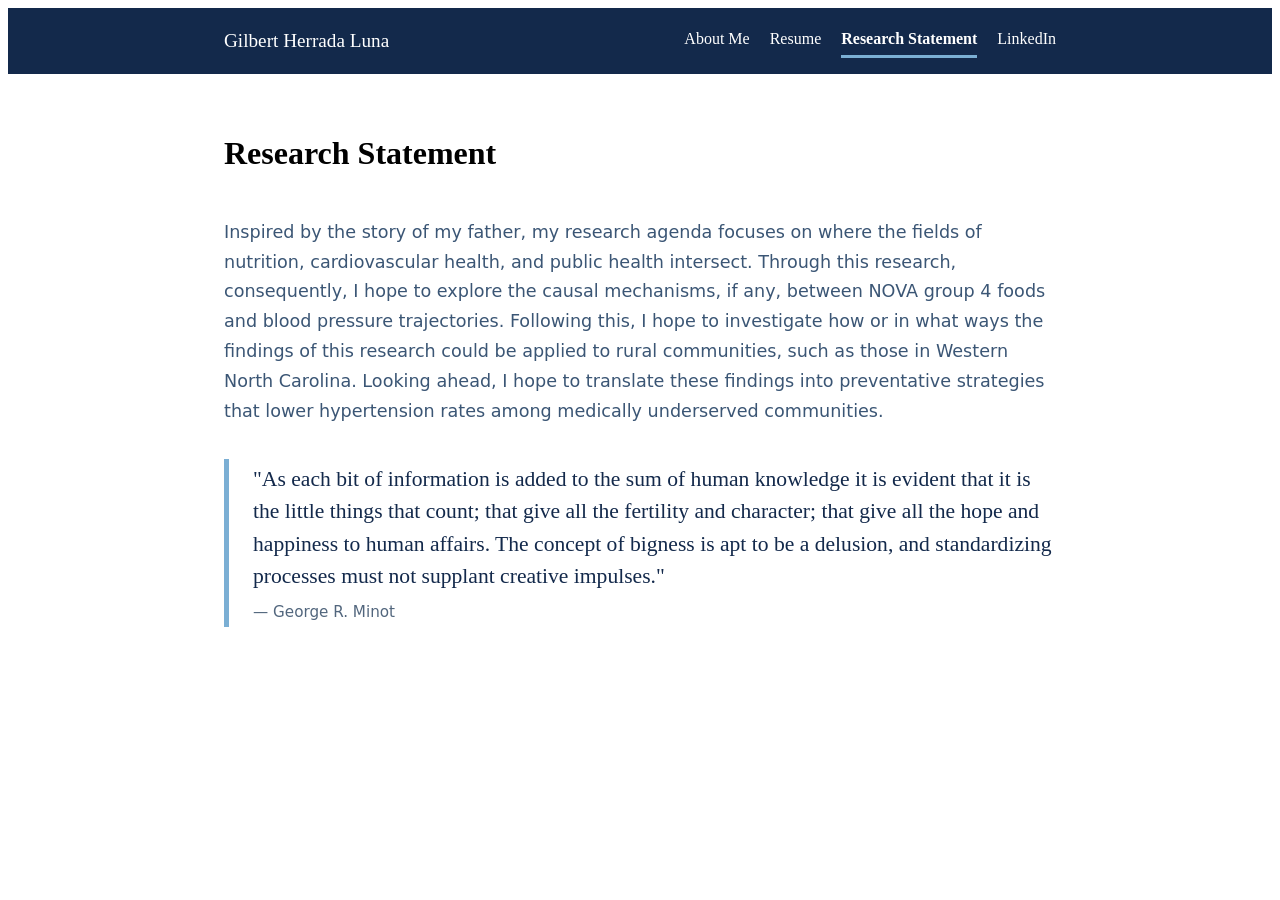
==== Researchstatement.html @ 822b3d0b "Add files via upload" ====
<!DOCTYPE html>
    <head>
        <meta charset="utf-8">
        <meta name="viewport" content="width=device-width, initial-scale=1">
      <title>Research Statement | Gilbert Herrada Luna</title>
        <link rel="stylesheet" href="style.css">
    </head>

<body>
  <header class="site-header">
    <div class="container">
      <a class="site-name" href="index.html">Gilbert Herrada Luna</a>
      <nav class="site-nav" aria-label="Main">
        <ul>
          <li><a href="index.html">About Me</a></li>
          <li><a href="resume.html">Resume</a></li>
          <li><a href="researchstatement.html" aria-current="page">Research Statement</a></li>
          <li><a href="https://www.linkedin.com/in/gilbert-herrada-luna-6b77a2372" target="_blank" rel="noopener noreferrer">LinkedIn</a></li>
        </ul>
      </nav>
    </div>
  </header>

  <main class="container">
    <div class="intro">
      <h1>Research Statement</h1>
    </div>

    <section>
        <p class="RESEARCH-STATEMENT">Inspired by the story of my father, my research agenda focuses on where the fields of nutrition, cardiovascular health, and public health intersect. Through this research, consequently, I hope to explore the causal mechanisms, if any, between NOVA group 4 foods and blood pressure trajectories. Following this, I hope to investigate how or in what ways the findings of this research could be applied to rural communities, such as those in Western North Carolina. Looking ahead, I hope to translate these findings into preventative strategies that lower hypertension rates among medically underserved communities.</p>

  <!-- QUOTE 2 -->
    <blockquote> "As each bit of information is added to the sum of human knowledge it is evident that it is the little things that count; that give all the fertility and character; that give all the hope and happiness to human affairs. The concept of bigness is apt to be a delusion, and standardizing processes must not supplant creative impulses."
        <footer>  — George R. Minot </footer>
    </blockquote>     
    </section>
  </main>
</body>
</html>
---- style.css ----
:root {
  --carolina: #7BAFD4;
  --navy: #13294B;
  --mist: #E8F1F8;
  --paper: #FBFDFE;
  --ink: #1F2933;
  --serif: Georgia, "Times New Roman", serif;
  --sans: system-ui, -apple-system, "Segoe UI", Roboto, Arial, sans-serif;
}
 
* { box-sizing: border-box; }
 


.body {
  margin: 0;
  font-family: var(--sans);
  color: var(--ink);
  background: var(--paper);
  line-height: 1.7;
}
 
.h1 .h2 .h3 { 
    font-family: var(--serif); 
    color: var(--navy); 
    line-height: 1.2; 
}

.h1 { 
    font-size: clamp(2rem, 5vw, 3rem); 
    margin: 0 0 0.25rem; 
}

.h2 { 
    font-size: 1.6rem; 
    margin: 2.5rem 0 0.75rem; 
}
 
.a { 
    color: var(--navy); 
}
 
.container { 
    max-width: 880px; 
    margin: auto; 
    padding: 0 1.5rem; 
}
 




/* Header and navigation */
.site-header { 
    background: var(--navy); 
}

.site-header .container {
  display: flex; 
  flex-wrap: wrap; 
  align-items: center;
  justify-content: space-between; 
  gap: 0.5rem 2rem;
  padding-top: 1rem; 
  padding-bottom: 1rem;
}

.site-name { 
    font-family: var(--serif); 
    font-size: 1.2rem; 
    color: #fff; 
    text-decoration: none; 
}

.site-nav ul { 
    display: flex; 
    flex-wrap: wrap; 
    gap: 0.25rem 1.25rem; 
    list-style: none; 
    margin: 0; 
    padding: 0; 
}
.site-nav a {
  display: block; 
  padding: 0.4rem 0; 
  color: #fff; 
  text-decoration: none;
  border-bottom: 3px solid transparent;
}

.site-nav a:hover { 
    border-bottom-color: var(--carolina); 
}
.site-nav a[ aria-current="page"] { 
    border-bottom-color: var(--carolina); 
    font-weight: 600; 
}

a:focus-visible { 
    outline: 3px solid var(--carolina); 
    outline-offset: 3px;
 }
 









/* Page intro */
.intro { 
    padding: 2.5rem 0 1.5rem; 
}

.subtitle { 
    font-family: var(--sans); 
    font-size: 1.1rem; 
    font-weight: 400; 
    color: #3b5675; 
    margin: 0; 
}
 
.about-me-text { 
    font-family: var(--sans); 
    font-size: 1.1rem; 
    font-weight: 400; 
    color: #3b5675; 
    margin: 0; 
    line-height: 1.7;
}





/* Photos */
figure { 
    margin: 0; 
}

.OldWellPhoto img { 
    display: block; 
    width: 100%; 
    height: auto; 
    border-radius: 4px;
}
figcaption { 
    font-size: 0.9rem; 
    color: #52667d; 
    margin-top: 0.5rem;
}
 
.photoaboutme { 
    display: block; 
    width: 100%; 
    height: auto; 
    border-radius: 4px;
}









/* Writing */
 
blockquote {
  margin: 2rem 0; padding: 0.25rem 0 0.25rem 1.5rem;
  border-left: 5px solid var(--carolina);
  font-family: var(--serif); font-size: 1.35rem; line-height: 1.5; color: var(--navy);
}

blockquote footer { 
    margin-top: 0.5rem; 
    font-family: var(--sans); 
    font-size: 0.95rem; 
    color: #52667d; 
}
 
.split { 
    display: grid; 
    grid-template-columns: 1fr 1fr; 
    gap: 2rem; 
    align-items: start; 
    margin: 2rem 0; 
}
.about-heading { 
    font-family: var(--serif); 
    font-size: 1.6rem; 
    margin: 2.5rem 0 0.75rem; 
}


@media (max-width: 700px) { .split { grid-template-columns: 1fr; } }
 
.RESEARCH-STATEMENT { 
  font-family: var(--sans); 
    font-size: 1.1rem; 
    font-weight: 400; 
    color: #3b5675; 
    margin: 0;
    line-height: 1.7;
}


/* Resume */
.resume-frame { 
    width: 100%; 
    height: 80vh; 
    min-height: 520px;
    border: 1px solid var(--carolina); 
    border-radius: 4px; 
}
 
.site-footer { 
    margin-top: 4rem; 
    padding: 1.5rem 0; 
    background: var(--mist); 
    font-size: 0.9rem; 
    color: #3b5675; 
}
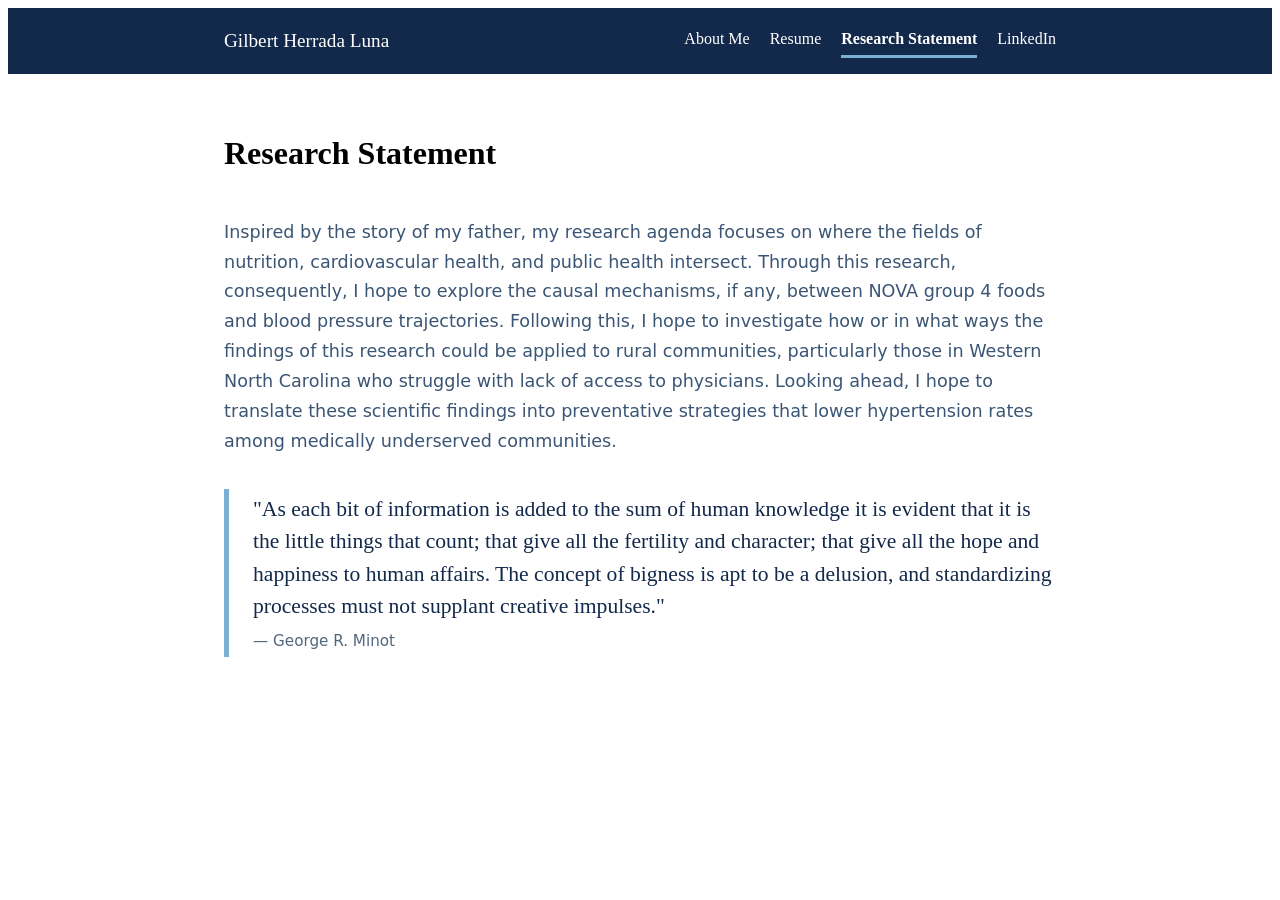
==== commit f9680daf: "Revise research statement for clarity and focus Updated the research statement to emphasize access t" ====
--- a/Researchstatement.html
+++ b/Researchstatement.html
@@ -14,7 +14,7 @@
         <ul>
           <li><a href="index.html">About Me</a></li>
           <li><a href="resume.html">Resume</a></li>
-          <li><a href="researchstatement.html" aria-current="page">Research Statement</a></li>
+          <li><a href="Researchstatement.html" aria-current="page">Research Statement</a></li>
           <li><a href="https://www.linkedin.com/in/gilbert-herrada-luna-6b77a2372" target="_blank" rel="noopener noreferrer">LinkedIn</a></li>
         </ul>
       </nav>
@@ -27,7 +27,7 @@
     </div>
 
     <section>
-        <p class="RESEARCH-STATEMENT">Inspired by the story of my father, my research agenda focuses on where the fields of nutrition, cardiovascular health, and public health intersect. Through this research, consequently, I hope to explore the causal mechanisms, if any, between NOVA group 4 foods and blood pressure trajectories. Following this, I hope to investigate how or in what ways the findings of this research could be applied to rural communities, such as those in Western North Carolina. Looking ahead, I hope to translate these findings into preventative strategies that lower hypertension rates among medically underserved communities.</p>
+        <p class="RESEARCH-STATEMENT">Inspired by the story of my father, my research agenda focuses on where the fields of nutrition, cardiovascular health, and public health intersect. Through this research, consequently, I hope to explore the causal mechanisms, if any, between NOVA group 4 foods and blood pressure trajectories. Following this, I hope to investigate how or in what ways the findings of this research could be applied to rural communities, particularly those in Western North Carolina who struggle with lack of access to physicians. Looking ahead, I hope to translate these scientific findings into preventative strategies that lower hypertension rates among medically underserved communities.</p>
 
   <!-- QUOTE 2 -->
     <blockquote> "As each bit of information is added to the sum of human knowledge it is evident that it is the little things that count; that give all the fertility and character; that give all the hope and happiness to human affairs. The concept of bigness is apt to be a delusion, and standardizing processes must not supplant creative impulses."
@@ -37,4 +37,4 @@
   </main>
 </body>
 </html>
- + 
